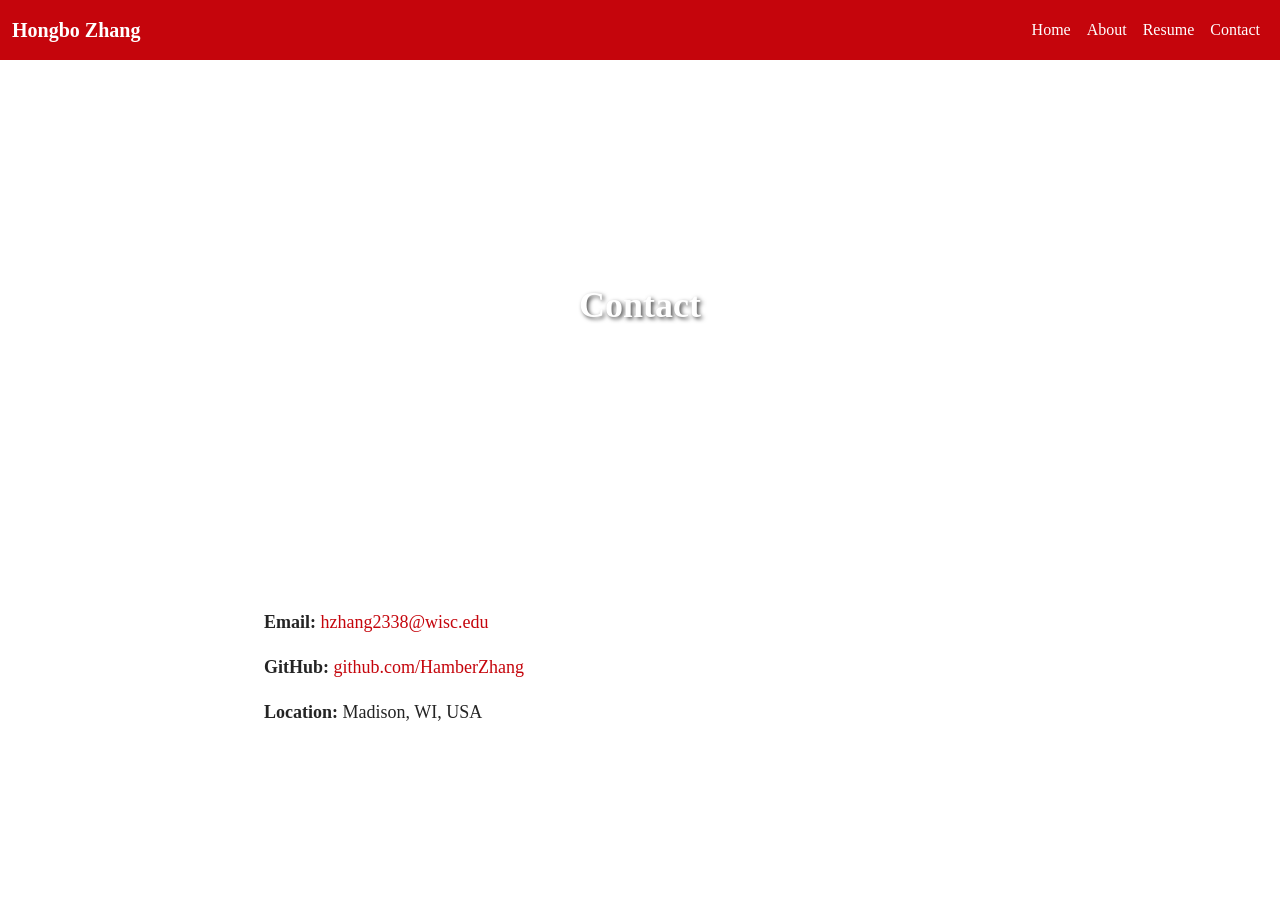
==== contact.html @ 25fbc4e4 "Add files via upload" ====
<!DOCTYPE html>
<html lang="en">

<head>
    <meta charset="utf-8">
    <meta name="viewport" content="width=device-width, initial-scale=1">
    <title>Contact | Hongbo Zhang</title>

    <link rel="stylesheet" href="css/bootstrap.min.css">
    <link rel="stylesheet" href="css/style.css">
</head>

<body>
    <nav class="navbar navbar-expand-lg navbar-default">
        <div class="container-fluid">
            <a class="navbar-brand" href="index.html">Hongbo Zhang</a>
            
            <button class="navbar-toggler" type="button" data-bs-toggle="collapse" data-bs-target="#navbarNav" aria-controls="navbarNav" aria-expanded="false" aria-label="Toggle navigation">
                <svg width="1em" height="1em" viewBox="0 0 16 16" class="bi bi-list" xmlns="http://www.w3.org/2000/svg">
                    <path fill-rule="evenodd" d="M2.5 11.5A.5.5 0 0 1 3 11h10a.5.5 0 0 1 0 1H3a.5.5 0 0 1-.5-.5zm0-4A.5.5 0 0 1 3 7h10a.5.5 0 0 1 0 1H3a.5.5 0 0 1-.5-.5zm0-4A.5.5 0 0 1 3 3h10a.5.5 0 0 1 0 1H3a.5.5 0 0 1-.5-.5z" /></svg>
                <span class="menu"> Menu</span>
            </button>

            <div class="collapse navbar-collapse" id="navbarNav">
                <ul class="navbar-nav ms-auto">
                    <li class="nav-item">
                        <a class="nav-link" href="index.html">Home</a>
                    </li>
                    <li class="nav-item">
                        <a class="nav-link" href="about.html">About</a>
                    </li>
                    <li class="nav-item">
                        <a class="nav-link" href="resume.html">Resume</a>
                    </li>
                    <li class="nav-item">
                        <a class="nav-link active" href="contact.html">Contact</a>
                    </li>
                </ul>
            </div>
        </div>
    </nav> 
            
    <div class="jumbotron">
        <div class="container">
            <h2>Contact</h2>
        </div>
    </div>

    <div class="container py-5">
        <div class="row">
            <div class="col-md-8 offset-md-2 col-10 offset-1">
                <div class="contact-info" style="font-size: 1.2rem; line-height: 2;">
                    
                    <p>
                        <strong>Email:</strong> 
                        <a href="mailto:hzhang2338@wisc.edu" style="text-decoration: none;">hzhang2338@wisc.edu</a>
                    </p>
                    
                    <p>
                        <strong>GitHub:</strong> 
                        <a href="https://github.com/HamberZhang" target="_blank" style="text-decoration: none;">github.com/HamberZhang</a>
                    </p>

                    <p>
                        <strong>Location:</strong> Madison, WI, USA
                    </p>

                </div>
            </div>
        </div>
    </div>

    <script type="text/javascript" src="lib/jquery-3.5.1.min.js"></script>
    <script type="text/javascript" src="lib/bootstrap.min.js"></script>
</body>
</html>
---- css/style.css ----
.navbar {
    background-color: #c5050c;
    border-color: #b0040a;
    border-radius: 0;
}

.navbar-default .navbar-brand {
    color: white;
    font-size: 20px;
    font-weight: bold;
}

.navbar-default .navbar-brand:hover,
.navbar-default .navbar-brand:focus,
.navbar-default .navbar-nav > li > a:hover,
.navbar-default .navbar-nav > li > a:focus {
    color: #ebd122;
    text-decoration: none;
}

.navbar-default .navbar-nav > li > a {
    color: #fff;
    font-size: 16px;
    padding: 10px;
}

.navbar-toggler {
    color: #fff;
    border-color: #fff;
    background-color: #c5050c;
    border-radius: 4px;
    border: 1px solid;
    fill: #fff;
    font-size: 16px;
    position: relative;
    margin-right: 10px;
}

.navbar-toggler:hover,
.navbar-toggler:focus {
    background-color: #ebd122;
    color: #242424;
    fill: #242424;
    border-color: #fff;
}

.jumbotron {
    background-image: url('../assets/School.jpg');
    background-size: cover;
    background-position: center 55%;
    background-repeat: no-repeat;
    
    height: 500px;

    display: flex;
    flex-direction: column;
    justify-content: center;
    align-items: center;
    
    text-align: center;
    color: white;
    border-radius: 0px;
    padding: 0; 
    text-shadow: 2px 2px 8px rgba(0, 0, 0, 0.9);
}

.jumbotron h2 {
    font-size: 36px;
    font-weight: bold;
    text-shadow: 2px 2px 4px rgba(0, 0, 0, 0.7);
}

.jumbotron p {
    text-shadow: 2px 2px 4px rgba(0, 0, 0, 0.7);
}

.card {
    background-color: #fff;
    border-color: #cccccc;
    border-width: 1px;
    width: 100%;
}

.card:hover {
    border-color: #ebd122;
    box-shadow: 0 4px 8px rgba(0,0,0,0.1);
}

.card-img-top {
    width: 100%;
    height: 250px;
    object-fit: cover;
}

.resume h3 {
    font-weight: bold;
}

hr {
    border-color: #eee;
    border-width: 2px;
}

p {
    font-size: 18px;
    line-height: 1.6;
}

a {
    color: #c5050c;
    text-decoration: none;
}

a:hover {
    color: #b0040a;
    text-decoration: underline;
}

.container{
    padding: 25px 0;
}

body {
    font-family: 'Georgia', serif;
    background-color: #ffffff;
    color: #242424;
}

@media screen and (max-width: 768px) {
    
    .jumbotron h2 {
        font-size: 28px;
        line-height: 1.4;
    }

    .jumbotron p {
        font-size: 16px;
        padding: 0 15px;
    }
    
    .jumbotron {
        height: 300px; 
        padding: 0;
    }
}
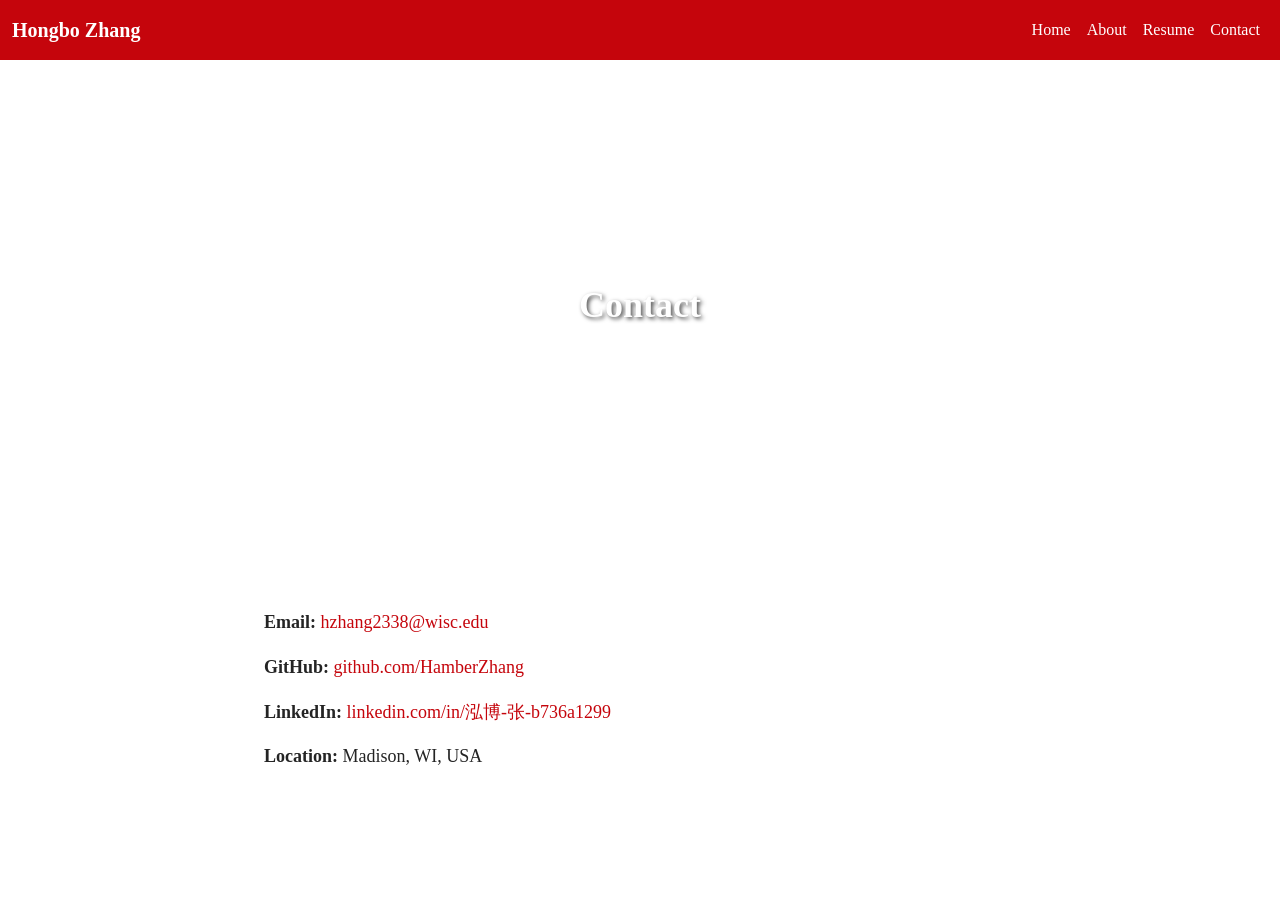
==== commit 389d985e: "Update contact.html" ====
--- a/contact.html
+++ b/contact.html
@@ -62,6 +62,13 @@
                     </p>
 
                     <p>
+                        <strong>LinkedIn:</strong> 
+                        <a href="https://www.linkedin.com/in/%E6%B3%93%E5%8D%9A-%E5%BC%A0-b736a1299/" target="_blank" style="text-decoration: none;">
+                            linkedin.com/in/泓博-张-b736a1299
+                        </a>
+                    </p>
+                    
+                    <p>
                         <strong>Location:</strong> Madison, WI, USA
                     </p>
 
@@ -73,4 +80,4 @@
     <script type="text/javascript" src="lib/jquery-3.5.1.min.js"></script>
     <script type="text/javascript" src="lib/bootstrap.min.js"></script>
 </body>
-</html>+</html>
